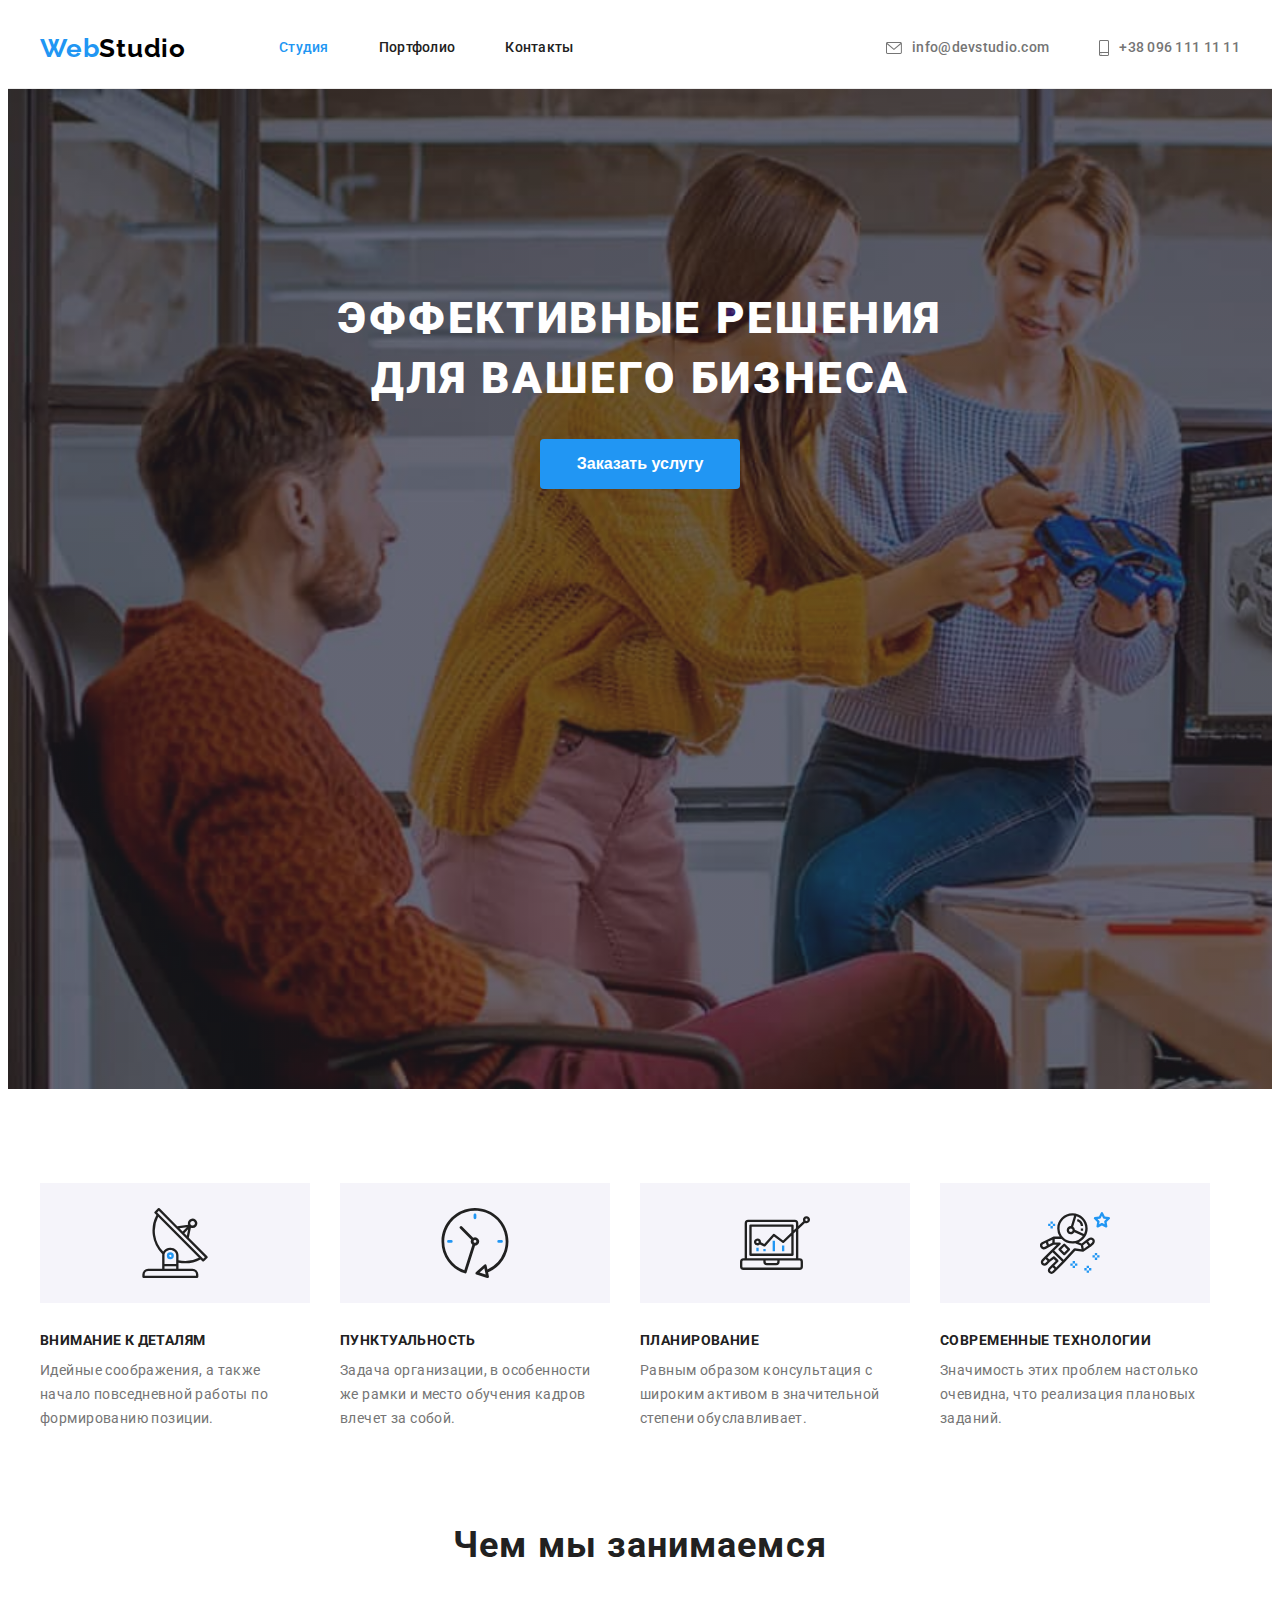
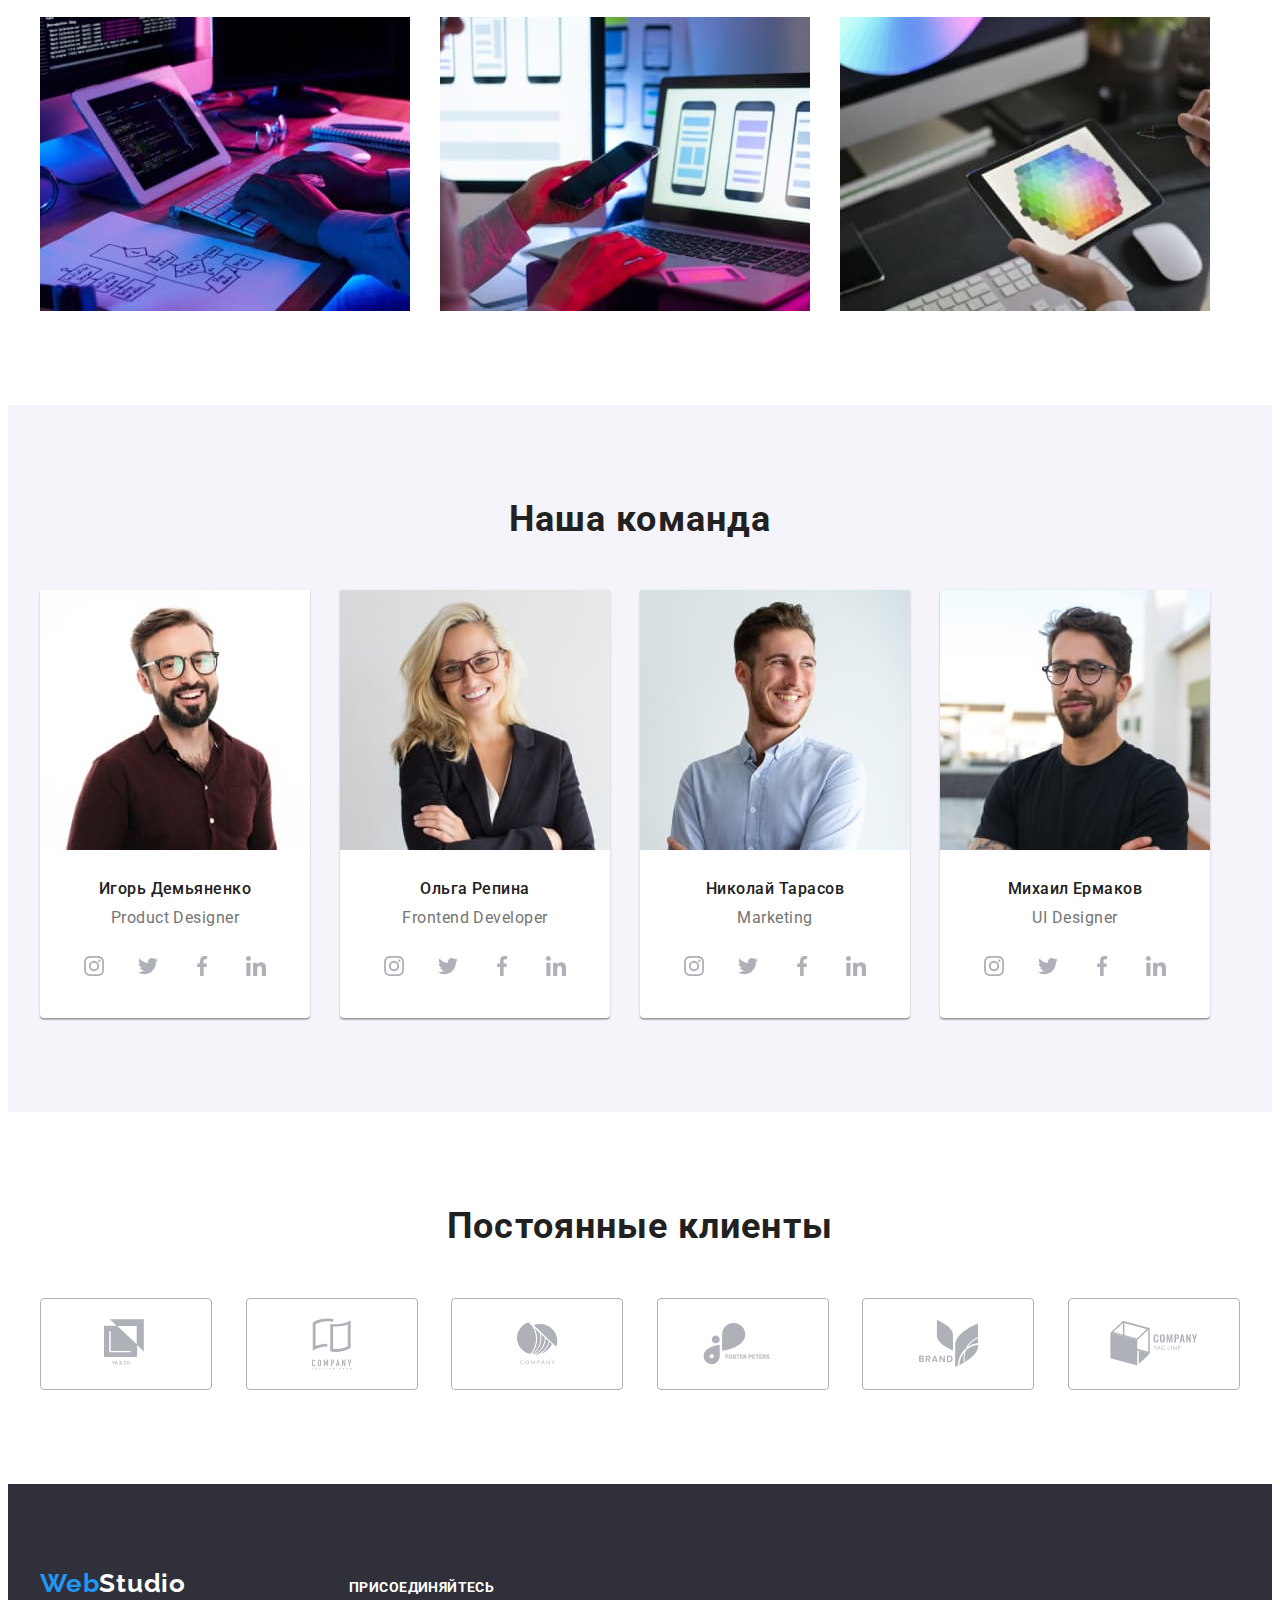
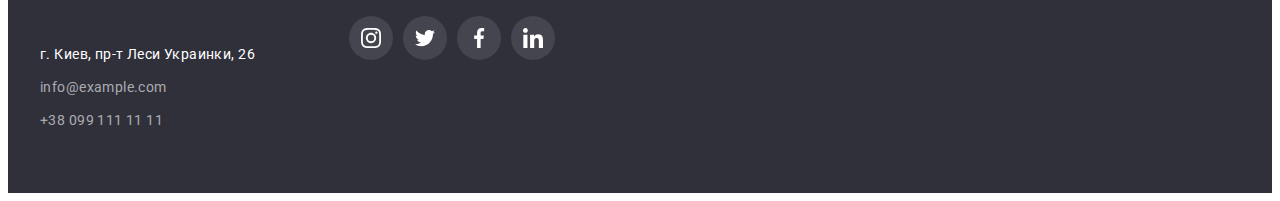
==== index.html @ 801708f0 "add files" ====
<!DOCTYPE html>
<html lang="ru">
  <head>
    <meta charset="UTF-8" />
    <meta http-equiv="X-UA-Compatible" content="IE=edge" />
    <meta name="viewport" content="width=device-width, initial-scale=1.0" />
    <title>Веб студия</title>
    <link
      rel="stylesheet"
      href="https://cdnjs.cloudflare.com/ajax/libs/modern-normalize/1.0.0/modern-normalize.min.css"
      integrity="sha512-ISS7cAi1PEhQ8jnbJpJZMd29NlhNj4AWYyLOSp2CE/CsHxTCu+r+t0D2yoJudVrd0/8fTVPUVDzY5Tvli75u/g=="
      crossorigin="anonymous"
    />
    <link rel="preconnect" href="https://fonts.gstatic.com" />
    <link
      href="https://fonts.googleapis.com/css2?family=Raleway:wght@700&family=Roboto:wght@400;500;700;900&display=swap"
      rel="stylesheet"
    />
    <link rel="stylesheet" href="./css/styles.css" />
  </head>
  <body>
    <!-- Навигация -->
    <header class="header">
      <div class="container">
        <nav class="navigation">
          <a class="link logo-link" href="./index.html" lang="en"
            >Web<span class="logo-text">Studio</span></a
          >
          <ul class="nav-container navigation-list list">
            <li class="navigation-list-item">
              <a class="navigation-link link current" href="./index.html"
                >Студия</a
              >
            </li>
            <li class="navigation-list-item">
              <a class="navigation-link link" href="./portfolio.html"
                >Портфолио</a
              >
            </li>
            <li class="navigation-list-item">
              <a class="navigation-link link" href="">Контакты</a>
            </li>
          </ul>
        </nav>
        <ul class="contact-list list">
          <li class="contact-list-item">
            <a class="link contact-link" href="mailto:info@devstudio.com"
              lang="en">
              <svg class="contact-icon" width="16" height="12" >
                <use href="./img/icons.svg#icon-envelope"></use>
              </svg>
              info@devstudio.com</a>
          </li>
          <li class="contact-list-item">
            <a class="link contact-link" href="tel:+380961111111">
              <svg class="contact-icon" width="10" height="16">
                <use href="./img/icons.svg#icon-smartphone"></use>
              </svg>
            +38 096 111 11 11</a>
          </li>
        </ul>
      </div>
    </header>
    <main>
      <!-- Hero -->
      <section class="hero ">
        <div class="container">
          <h1 class="hero-title">Эффективные решения для вашего бизнеса</h1>
          <button class="modal-btn" type="button">Заказать услугу</button>
        </div>
      </section>
      <!-- Наши принципы -->
      <section class="section principle">
        <div class="container">
          <h2 class="visually-hidden">Наши принципы</h2>
          <ul class="principle-list list">
            <li class="principle-list-item">
              <div class="principle-img">
              <svg class="principle-icon" width="70" height="70">
                <use href="./img/icons.svg#icon-antenna"></use>
              </svg>
              </div>
              <h3 class="principle-title">Внимание к деталям</h3>
              <p class="principle-description">
                Идейные соображения, а также начало повседневной работы по
                формированию позиции.
              </p>
            </li>
            <li class="principle-list-item">
              <div class="principle-img">
              <svg class="principle-icon" width="70" height="70">
                <use href="./img/icons.svg#icon-clock"></use>
              </svg>
              </div>
              <h3 class="principle-title">Пунктуальность</h3>
              <p class="principle-description">
                Задача организации, в особенности же рамки и место обучения
                кадров влечет за собой.
              </p>
            </li>
            <li class="principle-list-item">
              <div class="principle-img">
              <svg class="principle-icon" width="70" height="70">
                <use href="./img/icons.svg#icon-diagram"></use>
              </svg>
              </div>
              <h3 class="principle-title">Планирование</h3>
              <p class="principle-description">
                Равным образом консультация с широким активом в значительной
                степени обуславливает.
              </p>
            </li>
            <li class="principle-list-item">
              <div class="principle-img">
              <svg class="principle-icon" width="70" height="70">
                <use href="./img/icons.svg#icon-astronaut"></use>
              </svg>
              </div>
              <h3 class="principle-title">Современные технологии</h3>
              <p class="principle-description">
                Значимость этих проблем настолько очевидна, что реализация
                плановых заданий.
              </p>
            </li>
          </ul>
        </div>
      </section>
      <!-- Наши работы -->
      <section class="section our-works">
        <div class="container">
          <h2 class="section-title">Чем мы занимаемся</h2>
          <ul class="work-list list">
            <li class="work-item">
              <img
                src="./img/prog_1.jpg"
                alt="програмирование"
                width="370"
                height="294"
              />
            </li>
            <li class="work-item">
              <img
                src="./img/smart_2.jpg"
                alt="смартфоны"
                width="370"
                height="294"
              />
            </li>
            <li class="work-item">
              <img
                src="./img/des_3.jpg"
                alt="графический дизайн"
                width="370"
                height="294"
              />
            </li>
          </ul>
        </div>
      </section>
      <!-- Наша команда -->
      <section class="section our-team">
        <div class="container">
          <h2 class="section-title">Наша команда</h2>
          <ul class="team-list list">
            <li class="team-item">
              <div class="team-img">
                <img
                  src="./img/men_1.jpg"
                  alt="Участник команды"
                  width="270"
                  height="260"
                />
              </div>
              <div class="team-description">
                <h3 class="team-title">Игорь Демьяненко</h3>
                <p class="team-prof" lang="en">Product Designer</p>
                <ul class="social-list list">                  
                  <li class="social-list-item">
                    <a class="social-link link" href="">
                    <svg class="social-icon" width="20" height="20" >
                      <use href="./img/icons.svg#icon-instagram"></use>
                    </svg>
                  </a>
                </li>
                  <li class="social-list-item">
                    <a class="social-link link" href="">
                    <svg class="social-icon" width="20" height="20" >
                      <use href="./img/icons.svg#icon-twitter"></use>
                    </svg>
                  </a></li>
                  <li class="social-list-item">
                    <a class="social-link link" href="">
                    <svg class="social-icon" width="20" height="20" >
                      <use href="./img/icons.svg#icon-facebook"></use>
                    </svg>
                  </a></li>
                  <li class="social-list-item">
                    <a class="social-link link" href="">
                    <svg class="social-icon" width="20" height="20" >
                      <use href="./img/icons.svg#icon-linkedin"></use>
                    </svg>
                  </a>
                </li>
                </ul> 
              </div>
            </li>
            <li class="team-item">
              <div class="team-img">
                <img
                  src="./img/woman_1.jpg"
                  alt="Участник команды"
                  width="270"
                  height="260"
                />
              </div>
              <div class="team-description">
                <h3 class="team-title">Ольга Репина</h3>
                <p class="team-prof" lang="en">Frontend Developer</p>
                <ul class="social-list list">
                  <li class="social-list-item">
                    <a class="social-link link" href="">
                      <svg class="social-icon" width="20" height="20">
                        <use href="./img/icons.svg#icon-instagram"></use>
                      </svg>
                    </a>
                  </li>
                  <li class="social-list-item">
                    <a class="social-link link" href="">
                      <svg class="social-icon" width="20" height="20">
                        <use href="./img/icons.svg#icon-twitter"></use>
                      </svg>
                    </a>
                  </li>
                  <li class="social-list-item">
                    <a class="social-link link" href="">
                      <svg class="social-icon" width="20" height="20">
                        <use href="./img/icons.svg#icon-facebook"></use>
                      </svg>
                    </a>
                  </li>
                  <li class="social-list-item">
                    <a class="social-link link" href="">
                      <svg class="social-icon" width="20" height="20">
                        <use href="./img/icons.svg#icon-linkedin"></use>
                      </svg>
                    </a>
                  </li>
                </ul>
              </div>
            </li>
            <li class="team-item">
              <div class="team-img">
                <img
                  src="./img/men_2.jpg"
                  alt="Участник команды"
                  width="270"
                  height="260"
                />
              </div>
              <div class="team-description">
                <h3 class="team-title">Николай Тарасов</h3>
                <p class="team-prof" lang="en">Marketing</p>
                <ul class="social-list list">
                  <li class="social-list-item">
                    <a class="social-link link" href="">
                      <svg class="social-icon" width="20" height="20">
                        <use href="./img/icons.svg#icon-instagram"></use>
                      </svg>
                    </a>
                  </li>
                  <li class="social-list-item">
                    <a class="social-link link" href="">
                      <svg class="social-icon" width="20" height="20">
                        <use href="./img/icons.svg#icon-twitter"></use>
                      </svg>
                    </a>
                  </li>
                  <li class="social-list-item">
                    <a class="social-link link" href="">
                      <svg class="social-icon" width="20" height="20">
                        <use href="./img/icons.svg#icon-facebook"></use>
                      </svg>
                    </a>
                  </li>
                  <li class="social-list-item">
                    <a class="social-link link" href="">
                      <svg class="social-icon" width="20" height="20">
                        <use href="./img/icons.svg#icon-linkedin"></use>
                      </svg>
                    </a>
                  </li>
                </ul>
              </div>
            </li>
            <li class="team-item">
              <div class="team-img">
                <img
                  src="./img/man_3.jpg"
                  alt="Участник команды"
                  width="270"
                  height="260"
                />
              </div>
              <div class="team-description">
                <h3 class="team-title">Михаил Ермаков</h3>
                <p class="team-prof" lang="en">UI Designer</p>
                <ul class="social-list list">
                  <li class="social-list-item">
                    <a class="social-link link" href="">
                      <svg class="social-icon" width="20" height="20">
                        <use href="./img/icons.svg#icon-instagram"></use>
                      </svg>
                    </a>
                  </li>
                  <li class="social-list-item">
                    <a class="social-link link" href="">
                      <svg class="social-icon" width="20" height="20">
                        <use href="./img/icons.svg#icon-twitter"></use>
                      </svg>
                    </a>
                  </li>
                  <li class="social-list-item">
                    <a class="social-link link" href="">
                      <svg class="social-icon" width="20" height="20">
                        <use href="./img/icons.svg#icon-facebook"></use>
                      </svg>
                    </a>
                  </li>
                  <li class="social-list-item">
                    <a class="social-link link" href="">
                      <svg class="social-icon" width="20" height="20">
                        <use href="./img/icons.svg#icon-linkedin"></use>
                      </svg>
                    </a>
                  </li>
                </ul>
              </div>
            </li>
          </ul>
        </div>
      </section>
      <!-- Постоянные клиенты -->
      <section class="section clients">
          <h2 class="section-title">Постоянные клиенты</h2>
            <div class="container">
            <ul class="clients-list list">
            <li class="clients-list-item">
              <a href="" class="client-link">
                <svg class="client-icon" width="44" height="49">
                  <use href="./img/icons.svg#icon-logo-1"></use>
                </svg>
              </a>
            </li>
            <li class="clients-list-item">
              <a href="" class="client-link">
                <svg class="client-icon" width="40" height="52">
                  <use href="./img/icons.svg#icon-logo-2"></use>
                </svg>
              </a>
            </li>
            <li class="clients-list-item">
              <a href="" class="client-link">
                <svg class="client-icon" width="41" height="43">
                  <use href="./img/icons.svg#icon-logo-3"></use>
                </svg>
              </a>
            </li>
            <li class="clients-list-item">
              <a href="" class="client-link">
                <svg class="client-icon" width="80" height="42">
                  <use href="./img/icons.svg#icon-logo-4"></use>
                </svg>
              </a>
            </li>
            <li class="clients-list-item">
              <a href="" class="client-link">
                <svg class="client-icon" width="59" height="47">
                  <use href="./img/icons.svg#icon-logo-5"></use>
                </svg>
              </a>
            </li>
            <li class="clients-list-item">
              <a href="" class="client-link">
                <svg class="client-icon" width="88" height="45">
                  <use href="./img/icons.svg#icon-logo-6"></use>
                </svg>
              </a>
            </li>
          </ul>
        </div>
      </section>
    </main>
    <!-- Футер -->
    <footer class="section footer">
      <div class="container footer-container">
        <div class="adress-footer">
        <a class="link logo-link" href="./index.html" lang="en"
>Web<span class="logo-text-light">Studio</span></a>
        <address class="adress">
          <ul class="footer-contact-list list">
            <li class="contact-item">
              <a
                class="link adress-link"
                href="https://goo.gl/maps/dKYA59sypBsLwq4S9"
                target="_blank"
                rel="noopener noreferrer"
                >г. Киев, пр-т Леси Украинки, 26</a
              >
            </li>
            <li class="contact-item">
              <a class="link contact-link-footer" href="mailto:info@example.com"
                >info@example.com</a
              >
            </li>
            <li class="contact-item">
              <a class="link contact-link-footer" href="tel:+380991111111"
                >+38 099 111 11 11</a
              >
            </li>
          </ul>
        </address>
        </div>
        <div class="footer-social">
          <p class="footer-social-title">ПРИСОЕДИНЯЙТЕСЬ</p>
          <ul class="footer-social-list list">
            <li class="footer-social-list-item">
              <a class="footer-social-link link" href="">
                <svg class="footer-social-icon" width="20" height="20">
                  <use href="./img/icons.svg#icon-instagram"></use>
                </svg>
              </a>
            </li>
            <li class="footer-social-list-item">
              <a class="footer-social-link link" href="">
                <svg class="footer-social-icon" width="20" height="20">
                  <use href="./img/icons.svg#icon-twitter"></use>
                </svg>
              </a>
            </li>
            <li class="footer-social-list-item">
              <a class="footer-social-link link" href="">
                <svg class="footer-social-icon" width="20" height="20">
                  <use href="./img/icons.svg#icon-facebook"></use>
                </svg>
              </a>
            </li>
            <li class="footer-social-list-item">
              <a class="footer-social-link link" href="">
                <svg class="footer-social-icon" width="20" height="20">
                  <use href="./img/icons.svg#icon-linkedin"></use>
                </svg>
              </a>
            </li>
          </ul>
        </div>
      </div>
    </footer>
  </body>
</html>
---- css/styles.css ----
:root {
  --main-font: 'Roboto', sans-serif;
  --secondary-font: 'Raleway', sans-serif;
  --accent-color: #2196f3;
  --title-color: #212121;
  --text-color: #757575;
  --back-color: #fff;
  --container-width: 1200px;
  --title-mb: 50px;
  --container-pl: 15px;
  --container-pr: 15px;
  --link-pt: 32px;
  --link-pb: 32px;
  --bg-item-color: #f5f4fa;
}
h1,
h2,
h3,
p {
  margin: 0;
}
ul,
ol {
  margin: 0;
  padding: 0;
}

img {
  display: block;
}

body {
  font-family: var(--main-font);
}
.link {
  text-decoration: none;
}
.list {
  list-style: none;
}
.visually-hidden {
  position: absolute !important;
  clip: rect(1px 1px 1px 1px); /* IE6 IE7 */
  clip: rect(1px 1px 1px 1px);
  padding: 0 !important;
  border: 0 !important;
  height: 1px !important;
  width: 1px !important;
  overflow: hidden;
}

.container {
  width: var(--container-width);
  margin: 0 auto;
  padding-left: var(--container-pl);
  padding-right: var(--container-pr);
}
.section {
  align-items: center;
  padding-top: 94px;
  padding-bottom: 94px;
  /* margin: 0 auto; */
}
.adress {
  font-style: normal;
}

/* HEADER */

.header .container {
  display: flex;
  align-items: center;
}
.header {
  border-bottom: 1px solid #ececec;
}
.navigation {
  display: flex;
  align-items: center;
}
.nav-container {
  display: flex;
  align-items: center;
}
.contact-list {
  display: flex;
  align-items: center;
  margin-left: auto;
}
.contact-list-item:not(:last-child) {
  margin-right: 50px;
}

.logo-link {
  display: inline-block;
  font-family: var(--secondary-font);
  font-weight: 700;
  font-size: 26px;
  line-height: 1.19;
  letter-spacing: 0.03em;
  color: var(--accent-color);
  margin-right: 93px;
  padding-top: 24px;
  padding-bottom: 24px;
}
.logo-text {
  font-weight: 700;
  font-size: 26px;
  line-height: 1.19;
  letter-spacing: 0.03em;
  color: #000000;
}
.logo-text-light {
  font-weight: 700;
  font-size: 26px;
  line-height: 1.19;
  letter-spacing: 0.03em;
  color: var(--back-color);
}
.navigation-link {
  display: inline-block;
  font-weight: 500;
  font-size: 14px;
  line-height: 1.14;
  letter-spacing: 0.02em;
  color: var(--title-color);
  padding-top: var(--link-pt);
  padding-bottom: var(--link-pb);
}
.navigation-list-item:not(:last-child) {
  margin-right: 50px;
}
.current {
  color: var(--accent-color);
}
.navigation-link:hover,
.navigation-link:focus {
  color: var(--accent-color);
}
.contact-link {
  display: flex;
  align-items: center;
  font-weight: 500;
  font-size: 14px;
  line-height: 1.14;
  letter-spacing: 0.02em;
  color: var(--text-color);
  padding-top: var(--link-pt);
  padding-bottom: var(--link-pb);
}

.contact-link:hover,
.contact-link:focus {
  color: var(--accent-color);
}
.contact-icon {
  margin-right: 10px;
  fill: currentColor;
}
/* HERO */
.hero {
  max-width: 1600px;
  height: 600px;
  background-color: #2f303a;
  background-image: linear-gradient(
      rgba(47, 48, 58, 0.4),
      rgba(47, 48, 58, 0.4)
    ),
    url(../img/img_bg.jpg);
  background-repeat: no-repeat;
  background-size: cover;
  padding: 200px 0;
  text-align: center;
  margin-left: auto;
  margin-right: auto;
}

.hero-title {
  font-weight: 900;
  font-size: 44px;
  max-width: 696px;
  text-align: center;
  line-height: 1.36;
  letter-spacing: 0.06em;
  text-transform: uppercase;
  color: var(--back-color);
  margin: auto;
}
.modal-btn {
  display: inline-block;
  min-width: 200px;
  font-weight: 700;
  font-size: 16px;
  line-height: 1.87;
  background-color: var(--accent-color);
  color: var(--back-color);
  padding: 10px 32px;
  border-radius: 4px;
  margin-top: 30px;
  border: none;
}
.modal-btn:hover,
.modal-btn:focus {
  background-color: #188ce8;
  cursor: pointer;
}

/* PRINCIPLE */
.principle-img {
  display: flex;
  align-items: center;
  justify-content: center;
  width: 270px;
  height: 120px;
  background-color: var(--bg-item-color);
  margin-bottom: 30px;
}
.principle-list {
  display: flex;
  align-items: center;
}
.principle-title {
  font-weight: 700;
  font-size: 14px;
  line-height: 1.14;
  letter-spacing: 0.03em;
  text-transform: uppercase;
  color: var(--title-color);
  margin-bottom: 10px;
}

.principle-description {
  font-size: 14px;
  line-height: 1.71;
  letter-spacing: 0.03em;
  color: var(--text-color);
}

.principle-list-item {
  width: 270px;
}
.principle-list-item:not(:last-child) {
  margin-right: 30px;
}
/* WORKS */
.section-title {
  font-weight: 700;
  font-size: 36px;
  line-height: 1.16;
  letter-spacing: 0.03em;
  color: var(--title-color);
  text-align: center;
}
.our-works {
  padding-top: 0;
}
.work-list {
  display: flex;
  align-items: center;
}
.work-item:not(:last-child) {
  margin-right: 30px;
}
.section-title {
  margin-bottom: 50px;
}
/* TEAM */
.our-team {
  background-color: var(--bg-item-color);
}
.team-list {
  display: flex;
  margin-top: -30px;
  margin-left: -30px;
}
.team-item {
  flex-basis: calc(100% / 4-30px);
  margin-top: 30px;
  margin-left: 30px;
  width: 270px;
  background-color: var(--back-color);
  box-shadow: 0px 1px 3px rgba(0, 0, 0, 0.12), 0px 1px 1px rgba(0, 0, 0, 0.14),
    0px 2px 1px rgba(0, 0, 0, 0.2);
  border-radius: 0px 0px 4px 4px;
}
.team-description {
  text-align: center;
  padding: 30px 32px;
}

.team-title {
  font-weight: 500;
  font-size: 16px;
  line-height: 1.18;
  letter-spacing: 0.03em;
  color: var(--title-color);
  margin-bottom: 10px;
}
.team-prof {
  font-size: 16px;
  line-height: 1.18;
  letter-spacing: 0.03em;
  color: var(--text-color);
  margin-bottom: 16px;
}
.social-list {
  display: flex;
  align-items: center;
  justify-content: space-between;
}

.social-link {
  display: flex;
  justify-content: center;
  align-items: center;
  width: 44px;
  height: 44px;
  border-radius: 50%;
}
.social-icon {
  fill: #afb1b8;
}

.social-link:hover .social-icon,
.social-link:focus .social-icon {
  fill: var(--back-color);
}
.social-link:hover,
.social-link:focus {
  background-color: var(--accent-color);
}
/* Постоянные клиенты */
.clients-list {
  display: flex;
  align-items: center;
  justify-content: space-between;
}
.clients-list-item {
  width: 170px;
  height: 90px;
  border: 1px solid #afb1b8;
  border-radius: 4px;
}
.client-link {
  display: flex;
  width: 100%;
  height: 100%;
  align-items: center;
  justify-content: center;
}
.client-icon {
  fill: #afb1b8;
}
.client-link:hover .client-icon,
.client-link:focus .client-icon {
  fill: var(--accent-color);
}
.clients-list-item:hover,
.clients-list-item:focus {
  border-color: var(--accent-color);
}

/* FOOTER */
.adress-footer {
  margin-right: 70px;
}
.footer {
  background-color: #2f303a;
  padding-top: 60px;
  padding-bottom: 60px;
}
.footer .logo-link {
  margin-bottom: 20px;
}
.footer .contact-item:not(:last-child) {
  margin-bottom: 9px;
}
.adress-link {
  font-weight: 400;
  font-size: 14px;
  line-height: 1.71;
  letter-spacing: 0.03em;
  color: var(--back-color);
}
.contact-link-footer {
  font-weight: 400;
  font-size: 14px;
  line-height: 1.71;
  letter-spacing: 0.03em;
  color: rgba(255, 255, 255, 0.6);
}

.contact-link-footer:hover,
.contact-link-footer:focus {
  color: var(--accent-color);
}
.footer-container {
  display: flex;
  align-items: baseline;
}
.footer-social-title {
  font-family: var(--main-font);
  font-style: normal;
  font-weight: bold;
  font-size: 14px;
  line-height: 1.14;
  letter-spacing: 0.03em;
  text-transform: uppercase;
  color: var(--back-color);
  margin-bottom: 20px;
}
.footer-social-list {
  display: flex;
  align-items: center;
  justify-content: space-between;
  width: 206px;
}
.footer-social-list-item {
  width: 44px;
  height: 44px;
}
.footer-social-link {
  display: flex;
  align-items: center;
  justify-content: center;
  width: 100%;
  height: 100%;
  border-radius: 50%;
  background: rgba(255, 255, 255, 0.1);
}
.footer-social-icon {
  fill: var(--back-color);
}
.footer-social-link:hover,
.footer-social-link:focus {
  background-color: var(--accent-color);
}
/* PORTFOLIO */

.porfolio-btn-list {
  display: flex;
  /* align-items: center; */
  margin-bottom: 34px;
  justify-content: center;
}

.portfolio-btn {
  display: inline-block;
  font-weight: 500;
  font-size: 16px;
  line-height: 1.62;
  letter-spacing: 0.03em;
  color: var(--title-color);
  padding: 6px 22px;
  text-align: center;
  border-radius: 4px;
  background-color: #f5f4fa;
  border: none;
}
.portfolio-items {
  margin-right: 8px;
}
.portfolio-btn:hover,
.portfolio-btn:focus {
  background-color: var(--accent-color);
  color: var(--back-color);
  cursor: pointer;
  filter: drop-shadow(0px 4px 4px rgba(0, 0, 0, 0.25));
}
.portfolio-card-link {
  display: block;
}
.portfolio-card-link:hover,
.portfolio-card-link:focus {
  box-shadow: 0px 1px 1px rgba(0, 0, 0, 0.12), 0px 4px 4px rgba(0, 0, 0, 0.06),
    1px 4px 6px rgba(0, 0, 0, 0.16);
}
/* EXAMPLE */
.example-title {
  font-weight: 700px;
  font-size: 18px;
  line-height: 2;
  letter-spacing: 0.06em;
  color: var(--title-color);
  margin-bottom: 4px;
}
.example-list {
  display: flex;
  flex-wrap: wrap;
  margin-top: -30px;
  margin-left: -30px;
}
.example-item {
  flex-basis: calc(100% / 3 - 30px);
  margin-top: 30px;
  margin-left: 30px;
  width: 370px;
}
.example-cont-description {
  padding: 20px 24px;
  border: 1px solid #eeeeee;
  border-top: none;
}
.example-description {
  font-weight: 400;
  font-size: 16px;
  line-height: 1.87;
  letter-spacing: 0.03em;
  color: var(--text-color);
}
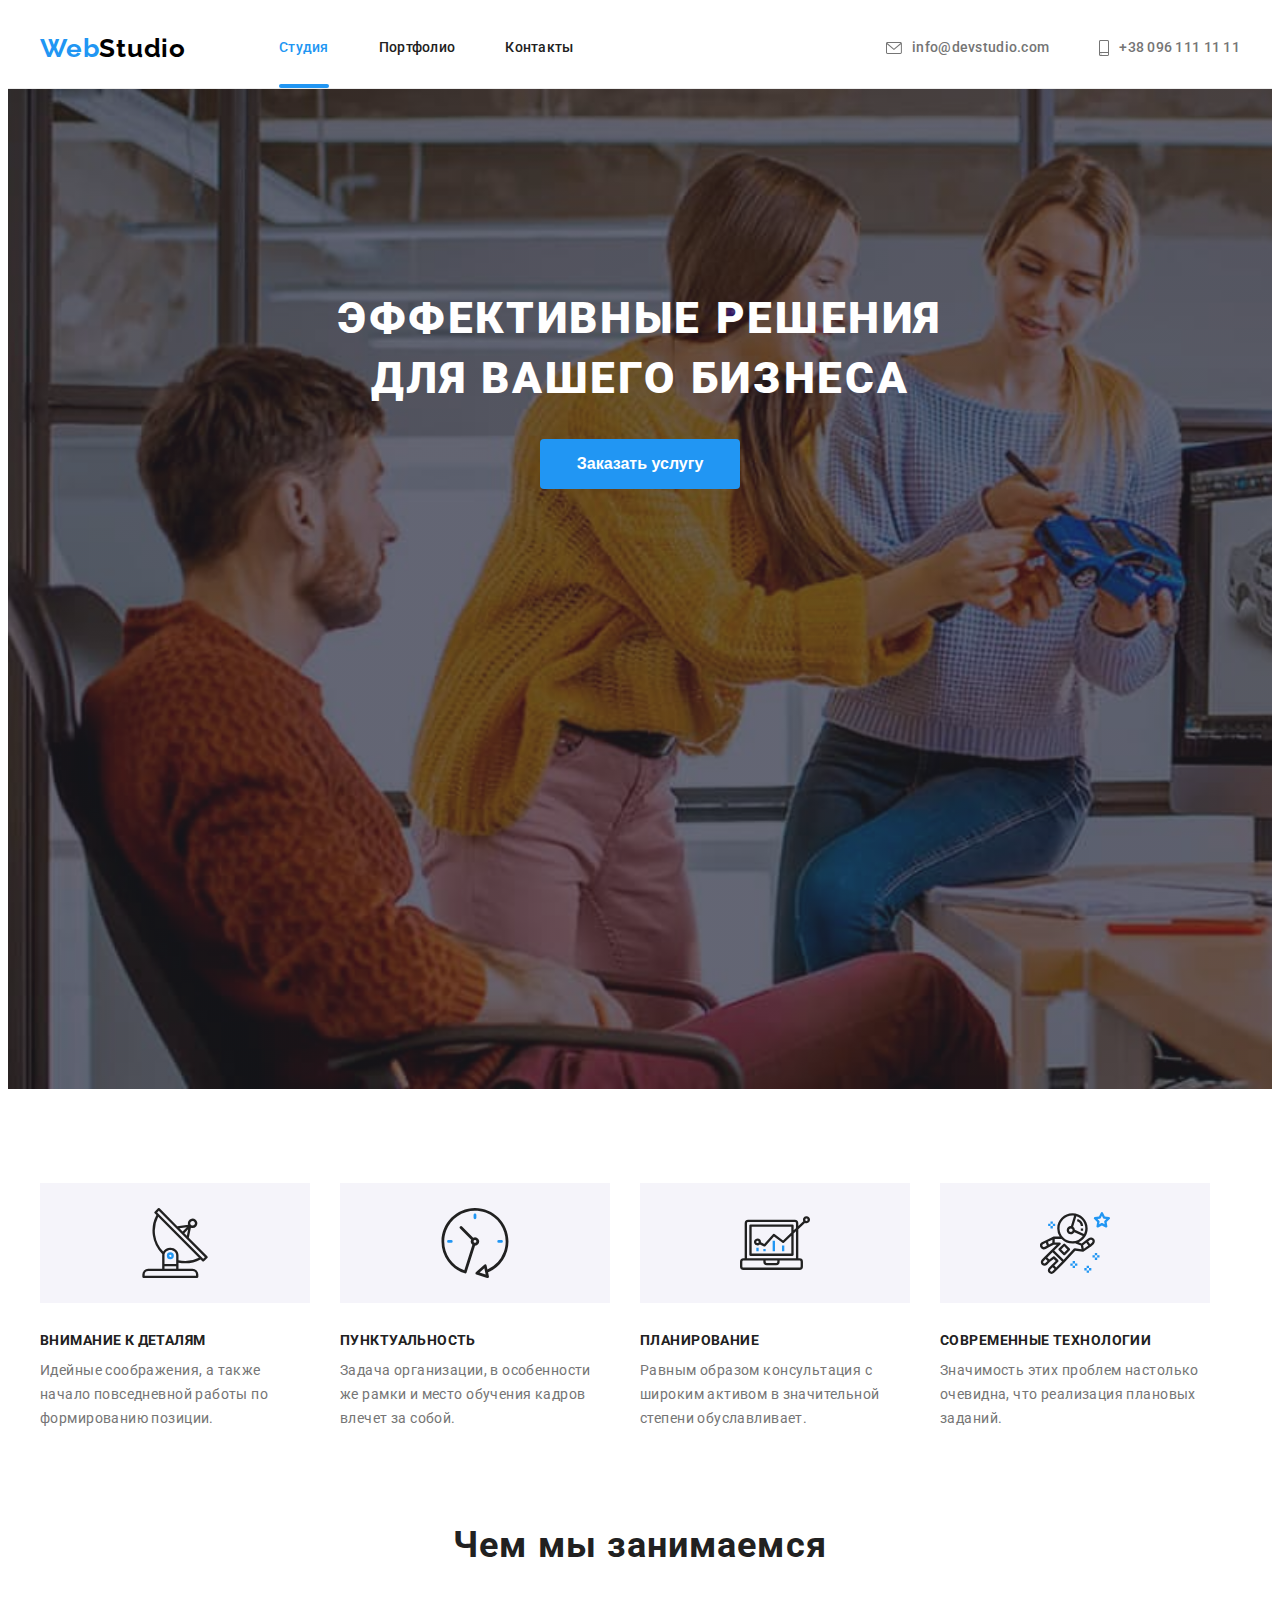
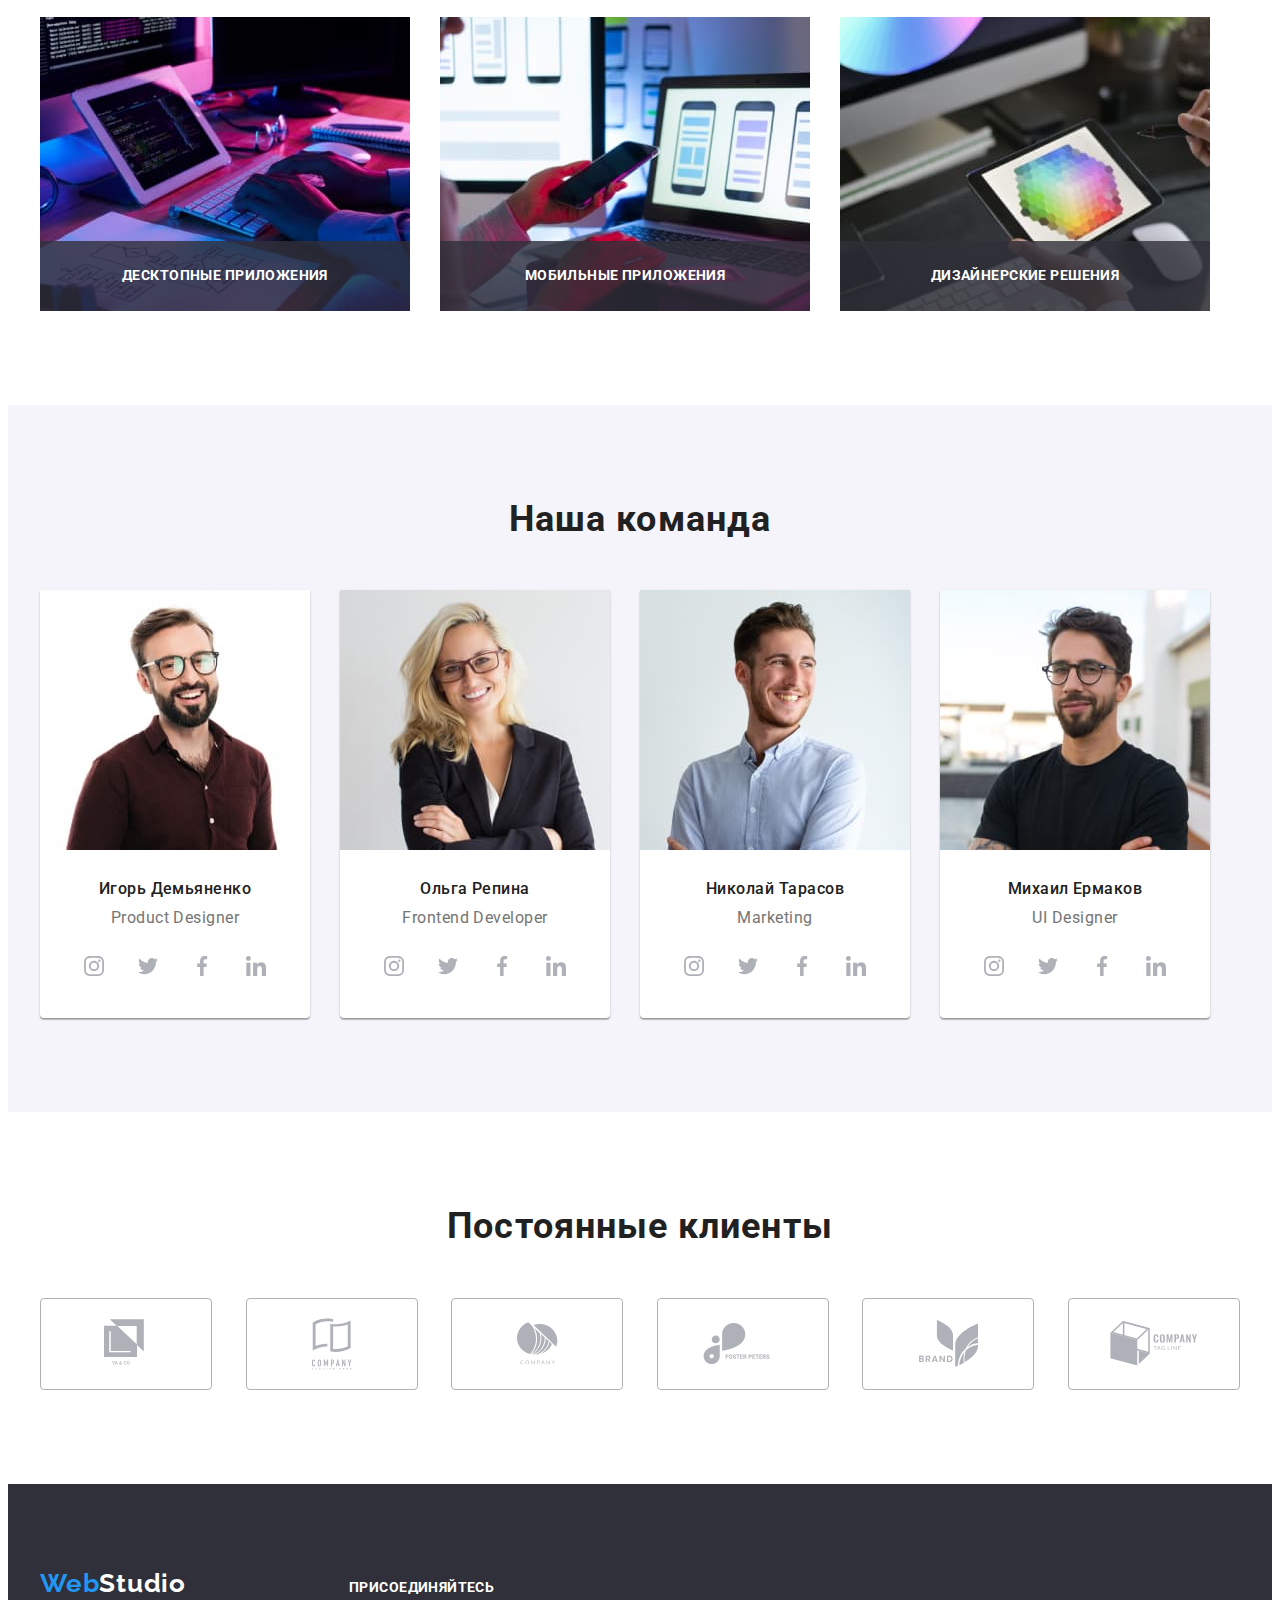
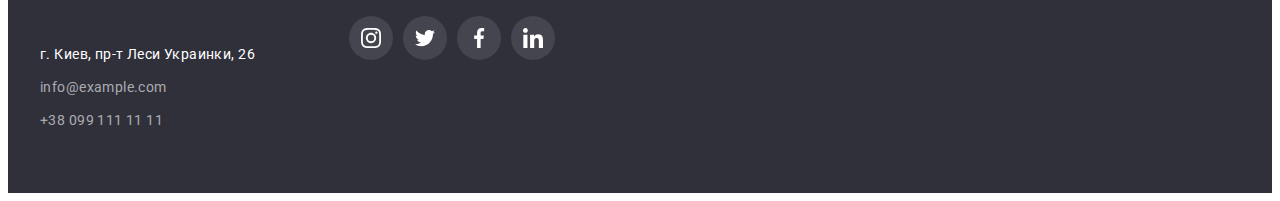
==== commit 1427cb6b: "mark2" ====
--- a/index.html
+++ b/index.html
@@ -24,18 +24,15 @@
       <div class="container">
         <nav class="navigation">
           <a class="link logo-link" href="./index.html" lang="en"
-            >Web<span class="logo-text">Studio</span></a
-          >
+            >Web<span class="logo-text">Studio</span></a>
           <ul class="nav-container navigation-list list">
             <li class="navigation-list-item">
               <a class="navigation-link link current" href="./index.html"
-                >Студия</a
-              >
+                >Студия</a>
             </li>
             <li class="navigation-list-item">
               <a class="navigation-link link" href="./portfolio.html"
-                >Портфолио</a
-              >
+                >Портфолио</a>
             </li>
             <li class="navigation-list-item">
               <a class="navigation-link link" href="">Контакты</a>
@@ -130,29 +127,38 @@
         <div class="container">
           <h2 class="section-title">Чем мы занимаемся</h2>
           <ul class="work-list list">
-            <li class="work-item">
-              <img
+            <li class="work-item thumb">
+              <div>
+                <img
                 src="./img/prog_1.jpg"
                 alt="програмирование"
                 width="370"
                 height="294"
-              />
+              /> 
+              <div class="thumb-label">
+                <p>Десктопные приложения</p>
+              </div>
+              </div>
             </li>
             <li class="work-item">
-              <img
+              <div class="thumb">
+                <img 
                 src="./img/smart_2.jpg"
                 alt="смартфоны"
                 width="370"
                 height="294"
-              />
+              /> <div class="thumb-label">Мобильные приложения</div>
+              </div>
             </li>
             <li class="work-item">
-              <img
+              <div class="thumb">
+                <img
                 src="./img/des_3.jpg"
                 alt="графический дизайн"
                 width="370"
                 height="294"
-              />
+              /> <div class="thumb-label">Дизайнерские решения</div>
+              </div>
             </li>
           </ul>
         </div>
--- a/css/styles.css
+++ b/css/styles.css
@@ -12,6 +12,7 @@
   --link-pt: 32px;
   --link-pb: 32px;
   --bg-item-color: #f5f4fa;
+  --timing-function :cubic-bezier(0.4, 0, 0.2, 1);
 }
 h1,
 h2,
@@ -126,12 +127,24 @@
   color: var(--title-color);
   padding-top: var(--link-pt);
   padding-bottom: var(--link-pb);
+  transition: color 250ms var(--timing-function) ;
 }
 .navigation-list-item:not(:last-child) {
   margin-right: 50px;
 }
 .current {
   color: var(--accent-color);
+  position: relative;
+}
+.current::after {
+  position: absolute;
+  bottom: 0;
+  left: 0;
+  content: '';
+  width: 100%;
+  background: var(--accent-color);
+  border-radius: 2px;
+  height: 4px;
 }
 .navigation-link:hover,
 .navigation-link:focus {
@@ -147,6 +160,7 @@
   color: var(--text-color);
   padding-top: var(--link-pt);
   padding-bottom: var(--link-pb);
+  transition: color 250ms var(--timing-function);
 }
 
 .contact-link:hover,
@@ -198,6 +212,7 @@
   border-radius: 4px;
   margin-top: 30px;
   border: none;
+  transition: background-color 250ms var(--timing-function) ;
 }
 .modal-btn:hover,
 .modal-btn:focus {
@@ -263,6 +278,27 @@
 }
 .section-title {
   margin-bottom: 50px;
+}
+.thumb {
+  position: relative;
+}
+.thumb-label {
+position: absolute;
+bottom: 0;
+width: 100%;
+font-family:var(--main-font);
+font-style: normal;
+font-weight: bold;
+font-size: 14px;
+line-height: 1.14;
+text-align: center;
+letter-spacing: 0.03em;
+text-transform: uppercase;
+color: var(--back-color);
+background-color: rgba(47, 48, 58, 0.8);
+padding-top: 27px;
+padding-bottom: 27px;
+
 }
 /* TEAM */
 .our-team {
@@ -316,9 +352,11 @@
   width: 44px;
   height: 44px;
   border-radius: 50%;
+  transition: background-color 250ms var(--timing-function), fill 250ms var(--timing-function) ;
 }
 .social-icon {
   fill: #afb1b8;
+  /* transition: fill 250ms var(--timing-function); */
 }
 
 .social-link:hover .social-icon,
@@ -340,6 +378,7 @@
   height: 90px;
   border: 1px solid #afb1b8;
   border-radius: 4px;
+  transition: border-color 250ms var(--timing-function);
 }
 .client-link {
   display: flex;
@@ -350,6 +389,7 @@
 }
 .client-icon {
   fill: #afb1b8;
+  transition: fill 250ms var(--timing-function);
 }
 .client-link:hover .client-icon,
 .client-link:focus .client-icon {
@@ -427,6 +467,7 @@
   height: 100%;
   border-radius: 50%;
   background: rgba(255, 255, 255, 0.1);
+  transition: background-color 250ms var(--timing-function);
 }
 .footer-social-icon {
   fill: var(--back-color);
@@ -456,6 +497,7 @@
   border-radius: 4px;
   background-color: #f5f4fa;
   border: none;
+  transition: background-color 250ms var(--timing-function), color 250ms var(--timing-function), box-shadow 250ms var(--timing-function) ;
 }
 .portfolio-items {
   margin-right: 8px;
@@ -465,10 +507,11 @@
   background-color: var(--accent-color);
   color: var(--back-color);
   cursor: pointer;
-  filter: drop-shadow(0px 4px 4px rgba(0, 0, 0, 0.25));
+  box-shadow: 0px 3px 1px rgba(0, 0, 0, 0.1), 0px 1px 2px rgba(0, 0, 0, 0.08), 0px 2px 2px rgba(0, 0, 0, 0.12);
 }
 .portfolio-card-link {
   display: block;
+  transition: box-shadow 250ms cubic-bezier(0.4, 0, 0.2, 1);
 }
 .portfolio-card-link:hover,
 .portfolio-card-link:focus {
@@ -508,3 +551,32 @@
   letter-spacing: 0.03em;
   color: var(--text-color);
 }
+
+.example-foto {
+  position: relative;
+  overflow: hidden;
+  display: flex;
+}
+
+.overlay-text {
+position: absolute;
+bottom: 0;
+font-family: var(--main-font);
+font-size: 18px;
+line-height: 1.55;
+letter-spacing: 0.03em;
+color: var(--back-color);
+background: rgba(33, 150, 243, 0.9);
+padding: 63px 24px;
+width: 100%;
+height: 100%;
+transform: translateY(100%);
+transition: transform 250ms cubic-bezier(0.4, 0, 0.2, 1);
+}
+
+.example-item:hover .overlay-text,
+.example-item:focus .overlay-text {
+transform: translateY(0%);
+display: inline-block;
+}
+
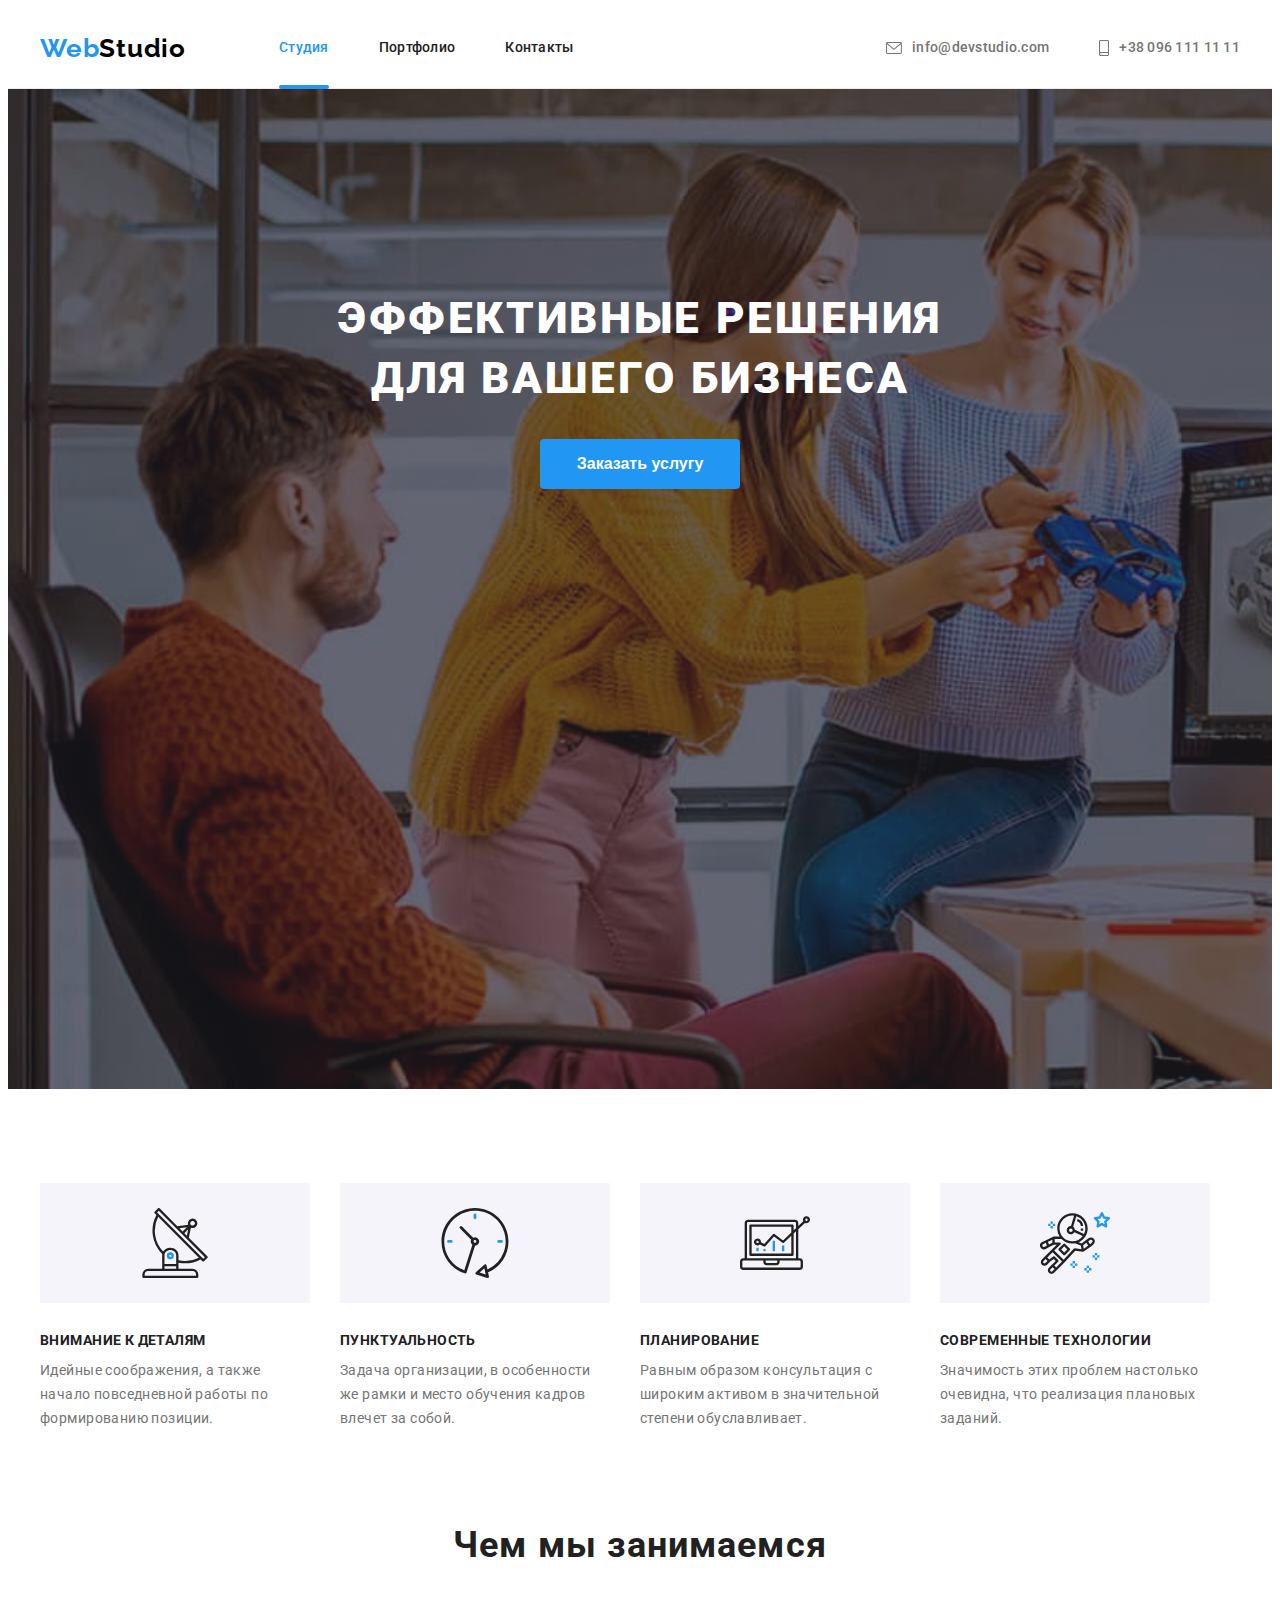
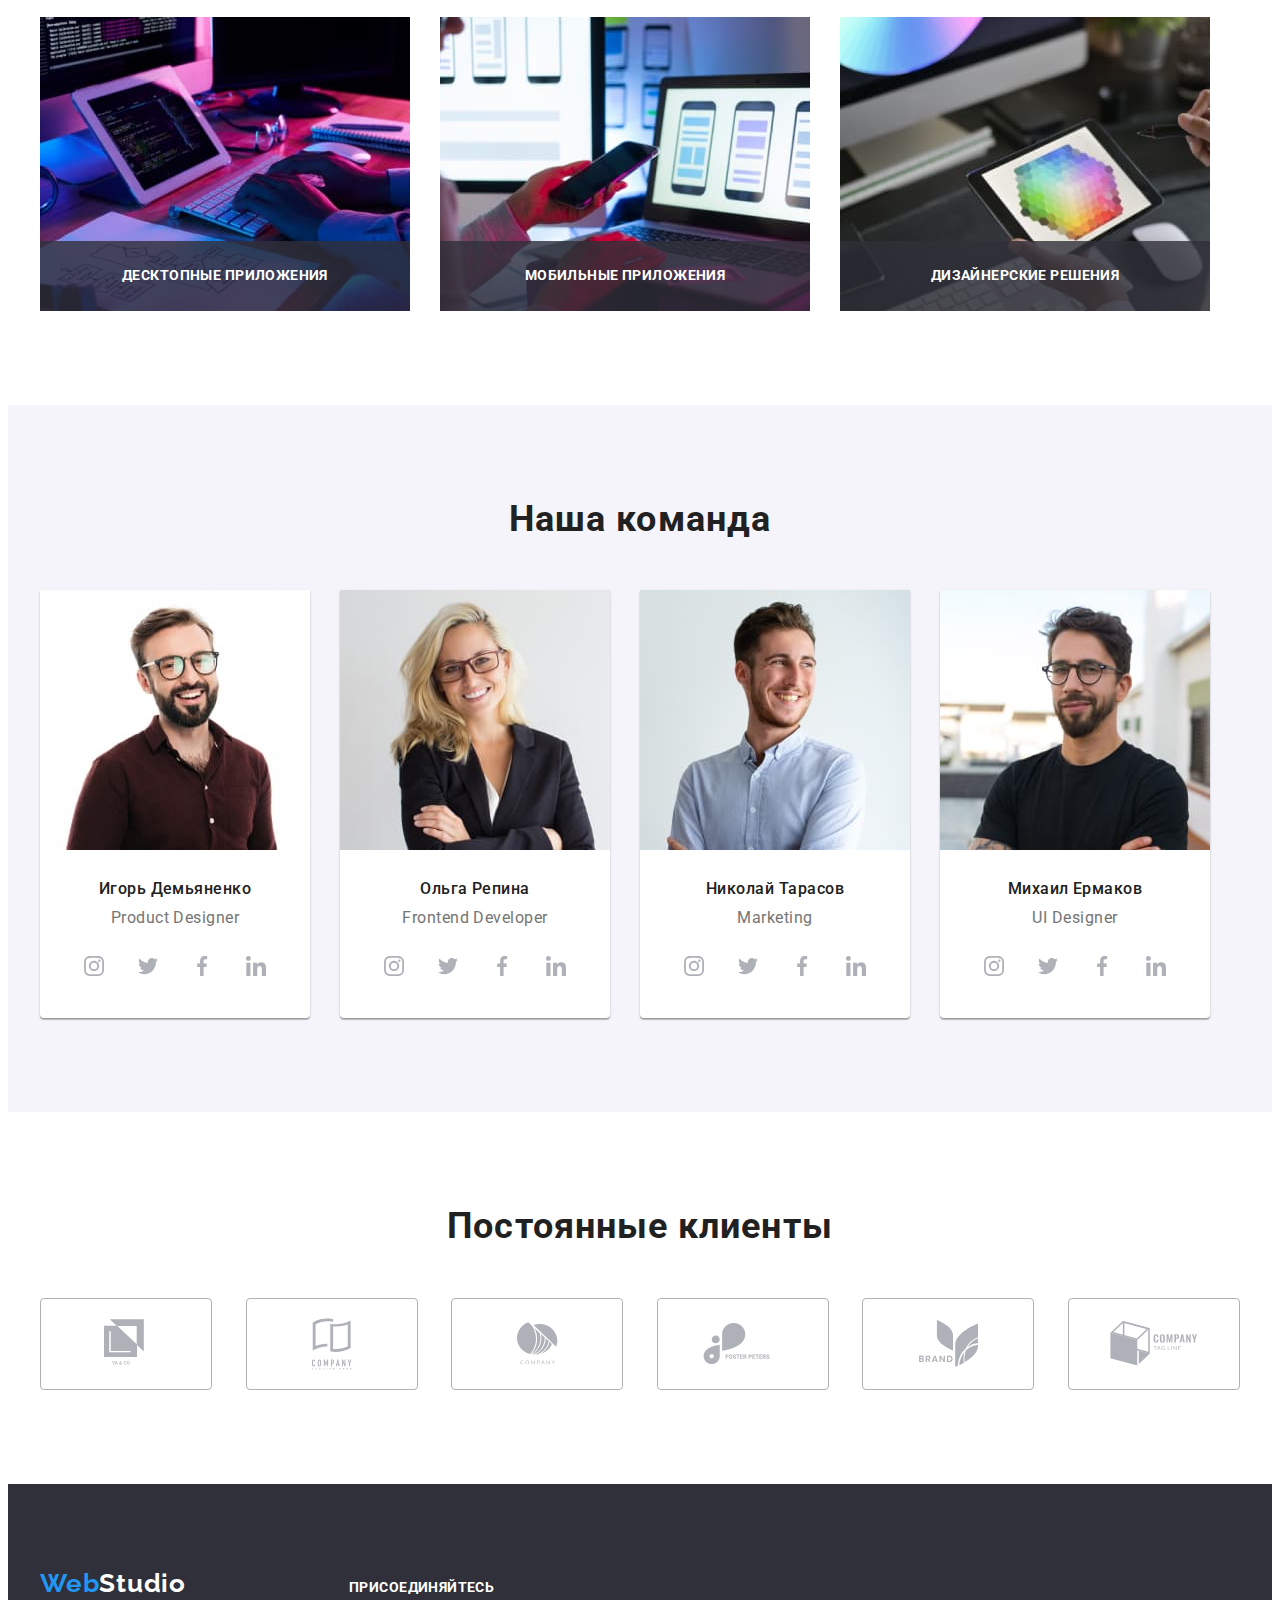
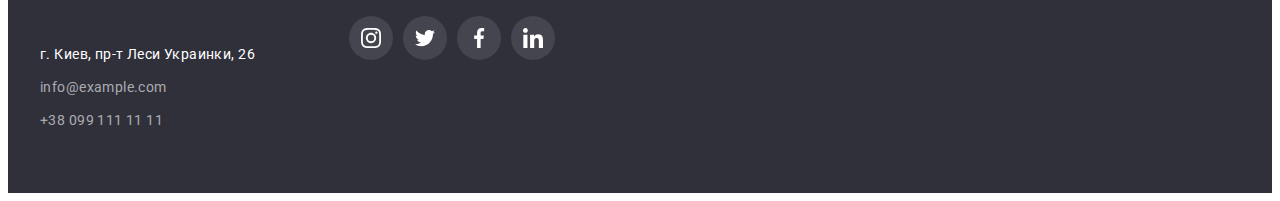
==== commit 100b1a1f: "add js" ====
--- a/index.html
+++ b/index.html
@@ -63,7 +63,7 @@
       <section class="hero ">
         <div class="container">
           <h1 class="hero-title">Эффективные решения для вашего бизнеса</h1>
-          <button class="modal-btn" type="button">Заказать услугу</button>
+          <button class="modal-btn" type="button" data-modal-open>Заказать услугу</button>
         </div>
       </section>
       <!-- Наши принципы -->
@@ -461,5 +461,15 @@
         </div>
       </div>
     </footer>
+    <div class="backdrop is-hidden data-modal">
+      <div class="modal">
+        <button type="button" data-modal-close>
+          <svg>
+            <use></use>
+          </svg>
+        </button>
+      </div>
+    </div>
+    <script src="./js/modal.js"></script>
   </body>
 </html>
--- a/css/styles.css
+++ b/css/styles.css
@@ -136,9 +136,10 @@
   color: var(--accent-color);
   position: relative;
 }
-.current::after {
+ .current::after {
   position: absolute;
-  bottom: 0;
+  display: block;
+  bottom: -1px;
   left: 0;
   content: '';
   width: 100%;
@@ -219,6 +220,28 @@
   background-color: #188ce8;
   cursor: pointer;
 }
+.backdrop {
+  position: fixed;
+  top: 0;
+  left: 0;
+  width: 100%;
+  height: 100%;
+  background-color: rgba(0, 0, 0, 0.2);;
+}
+.backdrop.is-hidden {
+  opacity: 0;
+  pointer-events: none;
+}
+.modal {
+  position: absolute;
+  top: 50%;
+  left: 50%;
+  transform: translate(-50%, -50%);
+  min-width: 528px;
+  min-height: 581px;
+  background-color: var(--back-color);
+
+}
 
 /* PRINCIPLE */
 .principle-img {
